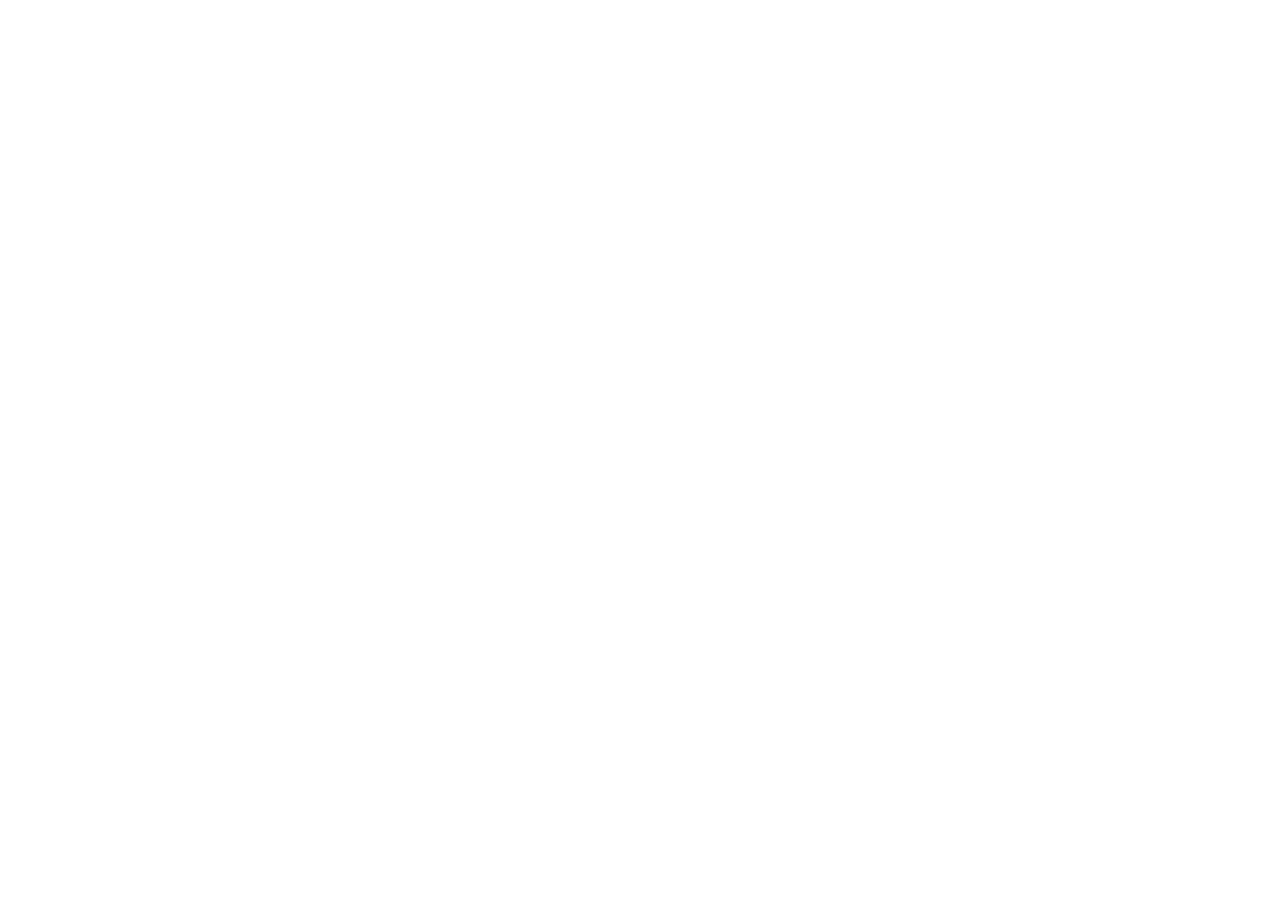
==== docs/index.html @ bddb48e1 "build agregado" ====
<!doctype html><html lang="en"><head><meta charset="utf-8"/><meta name="viewport" content="width=device-width,initial-scale=1"/><meta name="theme-color" content="#000000"/><meta name="description" content="Web site created using create-react-app"/><link rel="preconnect" href="https://fonts.googleapis.com"><link rel="preconnect" href="https://fonts.gstatic.com" crossorigin><link href="https://fonts.googleapis.com/css2?family=Oswald:wght@200;300;400;500;600;700&display=swap" rel="stylesheet"><link rel="stylesheet" href="https://use.fontawesome.com/releases/v5.15.3/css/all.css" integrity="sha384-SZXxX4whJ79/gErwcOYf+zWLeJdY/qpuqC4cAa9rOGUstPomtqpuNWT9wdPEn2fk" crossorigin="anonymous"><title>React App</title><link href="/static/css/main.7aaaa2d4.chunk.css" rel="stylesheet"></head><body><noscript>You need to enable JavaScript to run this app.</noscript><div id="root"></div><script>!function(e){function r(r){for(var n,a,i=r[0],c=r[1],l=r[2],p=0,s=[];p<i.length;p++)a=i[p],Object.prototype.hasOwnProperty.call(o,a)&&o[a]&&s.push(o[a][0]),o[a]=0;for(n in c)Object.prototype.hasOwnProperty.call(c,n)&&(e[n]=c[n]);for(f&&f(r);s.length;)s.shift()();return u.push.apply(u,l||[]),t()}function t(){for(var e,r=0;r<u.length;r++){for(var t=u[r],n=!0,i=1;i<t.length;i++){var c=t[i];0!==o[c]&&(n=!1)}n&&(u.splice(r--,1),e=a(a.s=t[0]))}return e}var n={},o={1:0},u=[];function a(r){if(n[r])return n[r].exports;var t=n[r]={i:r,l:!1,exports:{}};return e[r].call(t.exports,t,t.exports,a),t.l=!0,t.exports}a.e=function(e){var r=[],t=o[e];if(0!==t)if(t)r.push(t[2]);else{var n=new Promise((function(r,n){t=o[e]=[r,n]}));r.push(t[2]=n);var u,i=document.createElement("script");i.charset="utf-8",i.timeout=120,a.nc&&i.setAttribute("nonce",a.nc),i.src=function(e){return a.p+"static/js/"+({}[e]||e)+"."+{3:"aaafd304"}[e]+".chunk.js"}(e);var c=new Error;u=function(r){i.onerror=i.onload=null,clearTimeout(l);var t=o[e];if(0!==t){if(t){var n=r&&("load"===r.type?"missing":r.type),u=r&&r.target&&r.target.src;c.message="Loading chunk "+e+" failed.\n("+n+": "+u+")",c.name="ChunkLoadError",c.type=n,c.request=u,t[1](c)}o[e]=void 0}};var l=setTimeout((function(){u({type:"timeout",target:i})}),12e4);i.onerror=i.onload=u,document.head.appendChild(i)}return Promise.all(r)},a.m=e,a.c=n,a.d=function(e,r,t){a.o(e,r)||Object.defineProperty(e,r,{enumerable:!0,get:t})},a.r=function(e){"undefined"!=typeof Symbol&&Symbol.toStringTag&&Object.defineProperty(e,Symbol.toStringTag,{value:"Module"}),Object.defineProperty(e,"__esModule",{value:!0})},a.t=function(e,r){if(1&r&&(e=a(e)),8&r)return e;if(4&r&&"object"==typeof e&&e&&e.__esModule)return e;var t=Object.create(null);if(a.r(t),Object.defineProperty(t,"default",{enumerable:!0,value:e}),2&r&&"string"!=typeof e)for(var n in e)a.d(t,n,function(r){return e[r]}.bind(null,n));return t},a.n=function(e){var r=e&&e.__esModule?function(){return e.default}:function(){return e};return a.d(r,"a",r),r},a.o=function(e,r){return Object.prototype.hasOwnProperty.call(e,r)},a.p="/",a.oe=function(e){throw console.error(e),e};var i=this.webpackJsonpportfolio=this.webpackJsonpportfolio||[],c=i.push.bind(i);i.push=r,i=i.slice();for(var l=0;l<i.length;l++)r(i[l]);var f=c;t()}([])</script><script src="/static/js/2.48a54330.chunk.js"></script><script src="/static/js/main.96827fb8.chunk.js"></script></body></html>
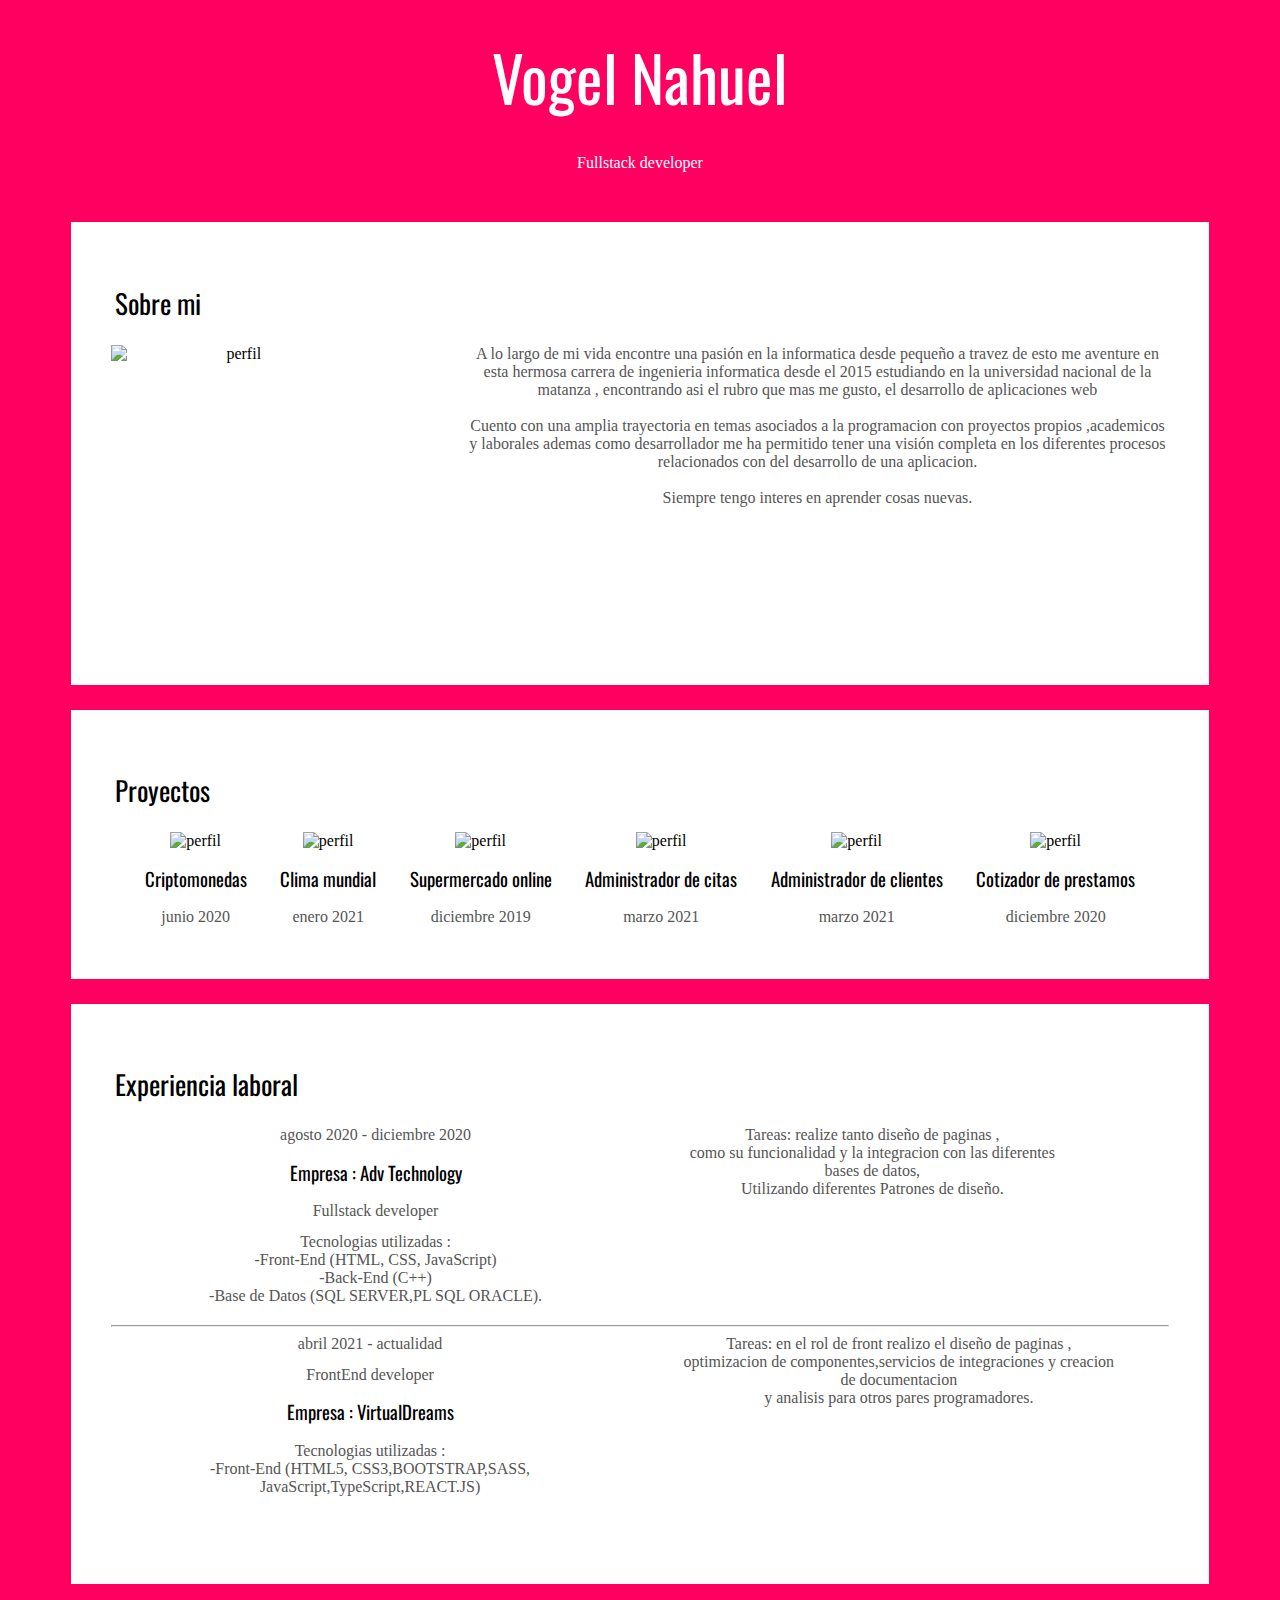
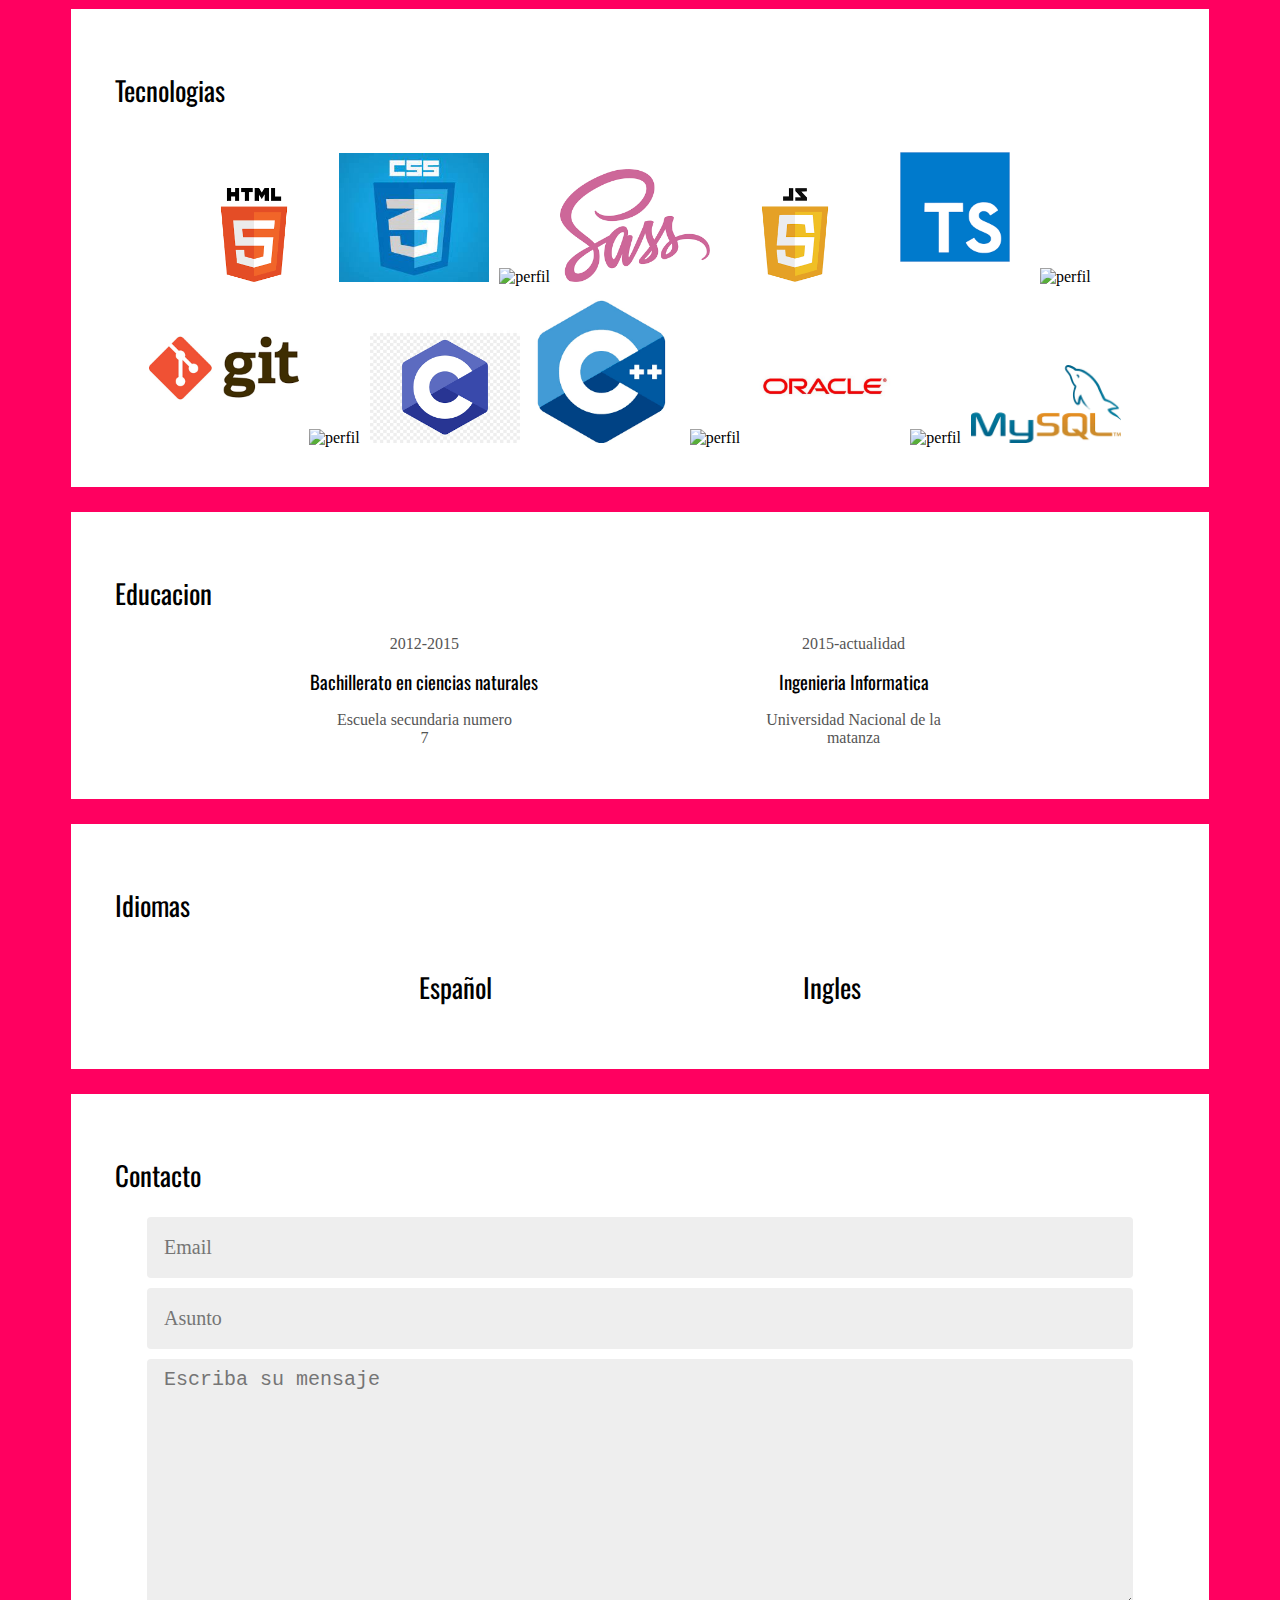
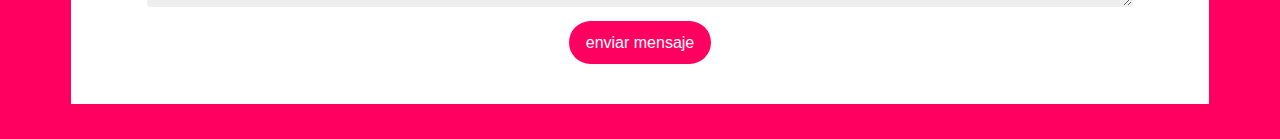
==== commit ca413a1b: "correcion de errores de despliege" ====
--- a/docs/index.html
+++ b/docs/index.html
@@ -1 +1,26 @@
-<!doctype html><html lang="en"><head><meta charset="utf-8"/><meta name="viewport" content="width=device-width,initial-scale=1"/><meta name="theme-color" content="#000000"/><meta name="description" content="Web site created using create-react-app"/><link rel="preconnect" href="https://fonts.googleapis.com"><link rel="preconnect" href="https://fonts.gstatic.com" crossorigin><link href="https://fonts.googleapis.com/css2?family=Oswald:wght@200;300;400;500;600;700&display=swap" rel="stylesheet"><link rel="stylesheet" href="https://use.fontawesome.com/releases/v5.15.3/css/all.css" integrity="sha384-SZXxX4whJ79/gErwcOYf+zWLeJdY/qpuqC4cAa9rOGUstPomtqpuNWT9wdPEn2fk" crossorigin="anonymous"><title>React App</title><link href="/static/css/main.7aaaa2d4.chunk.css" rel="stylesheet"></head><body><noscript>You need to enable JavaScript to run this app.</noscript><div id="root"></div><script>!function(e){function r(r){for(var n,a,i=r[0],c=r[1],l=r[2],p=0,s=[];p<i.length;p++)a=i[p],Object.prototype.hasOwnProperty.call(o,a)&&o[a]&&s.push(o[a][0]),o[a]=0;for(n in c)Object.prototype.hasOwnProperty.call(c,n)&&(e[n]=c[n]);for(f&&f(r);s.length;)s.shift()();return u.push.apply(u,l||[]),t()}function t(){for(var e,r=0;r<u.length;r++){for(var t=u[r],n=!0,i=1;i<t.length;i++){var c=t[i];0!==o[c]&&(n=!1)}n&&(u.splice(r--,1),e=a(a.s=t[0]))}return e}var n={},o={1:0},u=[];function a(r){if(n[r])return n[r].exports;var t=n[r]={i:r,l:!1,exports:{}};return e[r].call(t.exports,t,t.exports,a),t.l=!0,t.exports}a.e=function(e){var r=[],t=o[e];if(0!==t)if(t)r.push(t[2]);else{var n=new Promise((function(r,n){t=o[e]=[r,n]}));r.push(t[2]=n);var u,i=document.createElement("script");i.charset="utf-8",i.timeout=120,a.nc&&i.setAttribute("nonce",a.nc),i.src=function(e){return a.p+"static/js/"+({}[e]||e)+"."+{3:"aaafd304"}[e]+".chunk.js"}(e);var c=new Error;u=function(r){i.onerror=i.onload=null,clearTimeout(l);var t=o[e];if(0!==t){if(t){var n=r&&("load"===r.type?"missing":r.type),u=r&&r.target&&r.target.src;c.message="Loading chunk "+e+" failed.\n("+n+": "+u+")",c.name="ChunkLoadError",c.type=n,c.request=u,t[1](c)}o[e]=void 0}};var l=setTimeout((function(){u({type:"timeout",target:i})}),12e4);i.onerror=i.onload=u,document.head.appendChild(i)}return Promise.all(r)},a.m=e,a.c=n,a.d=function(e,r,t){a.o(e,r)||Object.defineProperty(e,r,{enumerable:!0,get:t})},a.r=function(e){"undefined"!=typeof Symbol&&Symbol.toStringTag&&Object.defineProperty(e,Symbol.toStringTag,{value:"Module"}),Object.defineProperty(e,"__esModule",{value:!0})},a.t=function(e,r){if(1&r&&(e=a(e)),8&r)return e;if(4&r&&"object"==typeof e&&e&&e.__esModule)return e;var t=Object.create(null);if(a.r(t),Object.defineProperty(t,"default",{enumerable:!0,value:e}),2&r&&"string"!=typeof e)for(var n in e)a.d(t,n,function(r){return e[r]}.bind(null,n));return t},a.n=function(e){var r=e&&e.__esModule?function(){return e.default}:function(){return e};return a.d(r,"a",r),r},a.o=function(e,r){return Object.prototype.hasOwnProperty.call(e,r)},a.p="/",a.oe=function(e){throw console.error(e),e};var i=this.webpackJsonpportfolio=this.webpackJsonpportfolio||[],c=i.push.bind(i);i.push=r,i=i.slice();for(var l=0;l<i.length;l++)r(i[l]);var f=c;t()}([])</script><script src="/static/js/2.48a54330.chunk.js"></script><script src="/static/js/main.96827fb8.chunk.js"></script></body></html>+<!doctype html>
+<html lang="en">
+
+<head>
+    <meta charset="utf-8" />
+    <meta name="viewport" content="width=device-width,initial-scale=1" />
+    <meta name="theme-color" content="#000000" />
+    <meta name="description" content="Web site created using create-react-app" />
+    <link rel="preconnect" href="https://fonts.googleapis.com">
+    <link rel="preconnect" href="https://fonts.gstatic.com" crossorigin>
+    <link href="https://fonts.googleapis.com/css2?family=Oswald:wght@200;300;400;500;600;700&display=swap"
+        rel="stylesheet">
+    <link rel="stylesheet" href="https://use.fontawesome.com/releases/v5.15.3/css/all.css"
+        integrity="sha384-SZXxX4whJ79/gErwcOYf+zWLeJdY/qpuqC4cAa9rOGUstPomtqpuNWT9wdPEn2fk" crossorigin="anonymous">
+    <title>React App</title>
+    <link href="./static/css/main.7aaaa2d4.chunk.css" rel="stylesheet">
+</head>
+
+<body><noscript>You need to enable JavaScript to run this app.</noscript>
+    <div id="root"></div>
+    <script>!function (e) { function r(r) { for (var n, a, i = r[0], c = r[1], l = r[2], p = 0, s = []; p < i.length; p++)a = i[p], Object.prototype.hasOwnProperty.call(o, a) && o[a] && s.push(o[a][0]), o[a] = 0; for (n in c) Object.prototype.hasOwnProperty.call(c, n) && (e[n] = c[n]); for (f && f(r); s.length;)s.shift()(); return u.push.apply(u, l || []), t() } function t() { for (var e, r = 0; r < u.length; r++) { for (var t = u[r], n = !0, i = 1; i < t.length; i++) { var c = t[i]; 0 !== o[c] && (n = !1) } n && (u.splice(r--, 1), e = a(a.s = t[0])) } return e } var n = {}, o = { 1: 0 }, u = []; function a(r) { if (n[r]) return n[r].exports; var t = n[r] = { i: r, l: !1, exports: {} }; return e[r].call(t.exports, t, t.exports, a), t.l = !0, t.exports } a.e = function (e) { var r = [], t = o[e]; if (0 !== t) if (t) r.push(t[2]); else { var n = new Promise((function (r, n) { t = o[e] = [r, n] })); r.push(t[2] = n); var u, i = document.createElement("script"); i.charset = "utf-8", i.timeout = 120, a.nc && i.setAttribute("nonce", a.nc), i.src = function (e) { return a.p + "static/js/" + ({}[e] || e) + "." + { 3: "aaafd304" }[e] + ".chunk.js" }(e); var c = new Error; u = function (r) { i.onerror = i.onload = null, clearTimeout(l); var t = o[e]; if (0 !== t) { if (t) { var n = r && ("load" === r.type ? "missing" : r.type), u = r && r.target && r.target.src; c.message = "Loading chunk " + e + " failed.\n(" + n + ": " + u + ")", c.name = "ChunkLoadError", c.type = n, c.request = u, t[1](c) } o[e] = void 0 } }; var l = setTimeout((function () { u({ type: "timeout", target: i }) }), 12e4); i.onerror = i.onload = u, document.head.appendChild(i) } return Promise.all(r) }, a.m = e, a.c = n, a.d = function (e, r, t) { a.o(e, r) || Object.defineProperty(e, r, { enumerable: !0, get: t }) }, a.r = function (e) { "undefined" != typeof Symbol && Symbol.toStringTag && Object.defineProperty(e, Symbol.toStringTag, { value: "Module" }), Object.defineProperty(e, "__esModule", { value: !0 }) }, a.t = function (e, r) { if (1 & r && (e = a(e)), 8 & r) return e; if (4 & r && "object" == typeof e && e && e.__esModule) return e; var t = Object.create(null); if (a.r(t), Object.defineProperty(t, "default", { enumerable: !0, value: e }), 2 & r && "string" != typeof e) for (var n in e) a.d(t, n, function (r) { return e[r] }.bind(null, n)); return t }, a.n = function (e) { var r = e && e.__esModule ? function () { return e.default } : function () { return e }; return a.d(r, "a", r), r }, a.o = function (e, r) { return Object.prototype.hasOwnProperty.call(e, r) }, a.p = "/", a.oe = function (e) { throw console.error(e), e }; var i = this.webpackJsonpportfolio = this.webpackJsonpportfolio || [], c = i.push.bind(i); i.push = r, i = i.slice(); for (var l = 0; l < i.length; l++)r(i[l]); var f = c; t() }([])</script>
+    <script src="./static/js/2.48a54330.chunk.js"></script>
+    <script src="./static/js/main.96827fb8.chunk.js"></script>
+</body>
+
+</html>--- a/docs/static/css/main.7aaaa2d4.chunk.css
+++ b/docs/static/css/main.7aaaa2d4.chunk.css
@@ -0,0 +1,2 @@
+body{background:#ff0060}a{text-decoration:none;color:#000}h1,h2,h3,h4,h5,h6{font-family:"Oswald",Helvetica,Arial,sans-serif;font-weight:400;line-height:1.1}.titulo{font-size:63px;margin-left:auto;margin-right:auto}.titulo,p{color:#fff}p{margin:0 0 12.5px}.contenedor{width:90%;margin-left:5%;text-align:center}.subtitulos{font-size:27px;padding:4px;text-align:start}.card{background-color:#fff;padding:40px;margin-bottom:25px}.contenido-sobre-mi{display:-webkit-flex;display:flex}.contenido-p{color:#555;width:80%;margin-left:10%}.imagen-perfil{width:300px;height:300px}.experiencia{display:-webkit-flex;display:flex}.separacion{background-color:#adff2f}.tamanio-experiencia{width:50%}.educacion,.idiomas,.proyectos{display:-webkit-flex;display:flex;-webkit-justify-content:space-evenly;justify-content:space-evenly}.proyectos{-webkit-flex-wrap:wrap;flex-wrap:wrap}.imagen-captura{width:300px;height:auto}.separacionA{margin-left:10px}.redes{margin-bottom:20px}.input{width:90%;background-color:#eee;border:1px solid transparent;border-radius:4px;height:43px;padding:8px 16px;margin-bottom:10px;cursor:text;font-family:inherit;font-size:20px;outline:none}.formulario{width:100%}.mensaje{width:90%;background-color:#eee;padding:8px 16px;border:1px solid transparent;border-radius:4px;font-size:20px;outline:none}.enviar{color:#fff;background-color:#ff0060;display:inline-block;margin-bottom:0;font-weight:400;text-align:center;vertical-align:middle;touch-action:manipulation;cursor:pointer;background-image:none;border:1px solid transparent;white-space:nowrap;padding:8px 16px;font-size:16px;line-height:1.58;border-radius:50px;-webkit-user-select:none;-ms-user-select:none;user-select:none;margin-top:10px}.imagen-tecnologia{width:150px;height:auto;margin-right:10px}@media (max-width:500px){.contenido-sobre-mi{display:block}.imagen-perfil{width:100px;height:auto;margin-bottom:10px}.experiencia{display:block}}
+/*# sourceMappingURL=main.7aaaa2d4.chunk.css.map */